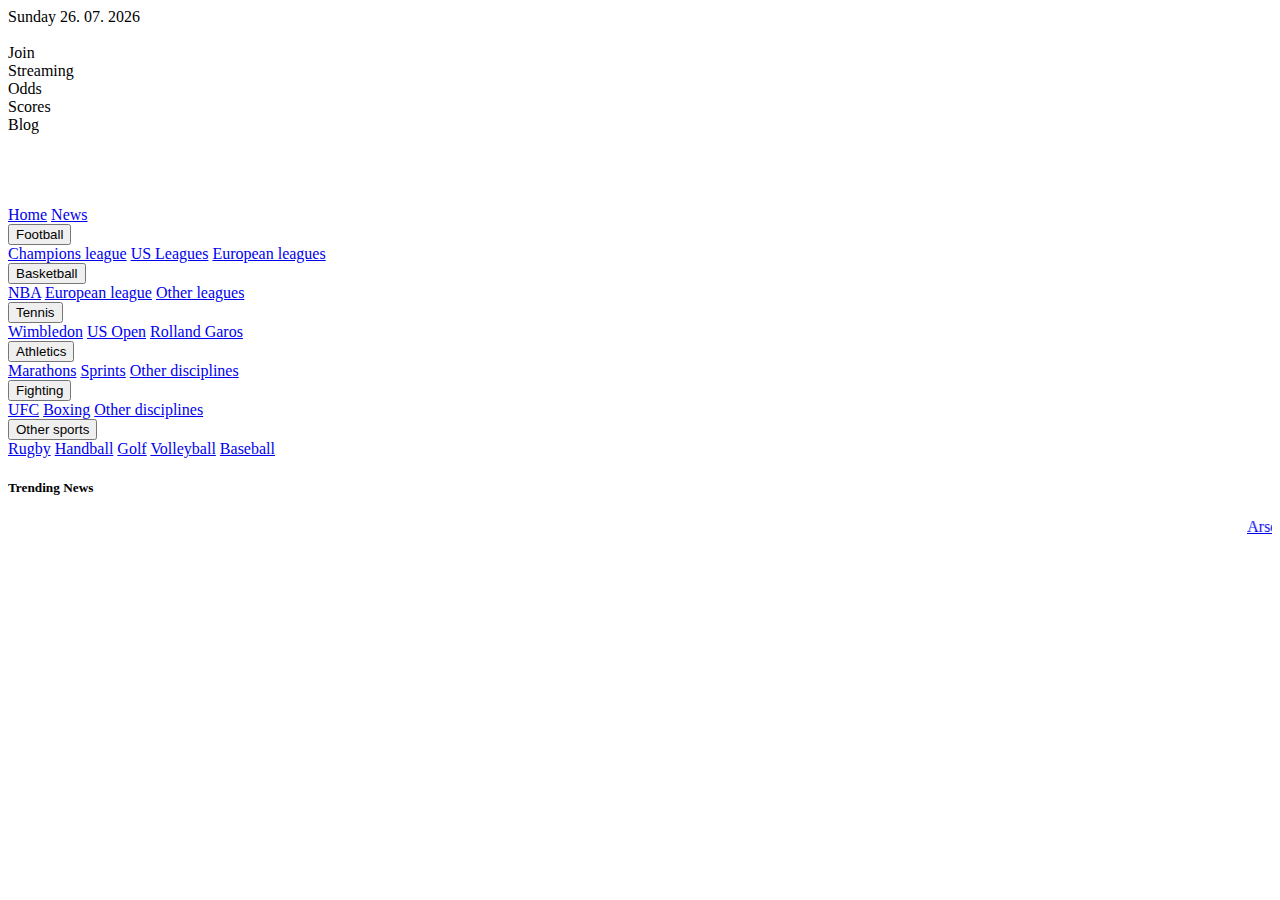
==== index.html @ 79344e3f "Create index.html" ====
<!DOCTYPE html>
<html lang="en">
<head>
    <meta charset="UTF-8">
    <meta name="viewport" content="width=device-width, initial-scale=1.0">
    <title>Sports magazine</title>
    <link rel="stylesheet" href="style.css">
    <link href="https://fonts.googleapis.com/css?family=Montserrat&display=swap" rel="stylesheet"> 
    
    <script src="https://kit.fontawesome.com/dffb331276.js" crossorigin="anonymous"></script>
</head>

<body>

    <!-----------------------HERO SECTION------------------------>
    <div class="today">
        <script>
            var today = new Date();
            var days = ['Sunday', 'Monday', 'Tuesday', 'Wednesday', 'Thursday', 'Friday', 'Saturday'];
            var dayName = days[today.getDay()];
            var dd = String(today.getDate()).padStart(2, '0');
            var mm = String(today.getMonth() + 1).padStart(2, '0');
            var yyyy = today.getFullYear();
            
            today = dayName + ' '+  dd + '.'+' ' + mm + '.'+ ' ' + yyyy;
            document.write(today);</script>
    </div>
    <div class="hero-wrapper">
        <div class="navigation">
            <div class="first-nav">
                <div class="left-nav">

                    <div class="logo">
                        <div class="logo-img">
                            <img src="img/logo.png" alt="">
                        </div>
                    </div>
                     
                    <li>Join</li>
                    <li>Streaming</li>
                    <li>Odds</li>
                    <li>Scores</li>
                    <li>Blog</li>
                

                    <div class="social-links">
                        <li><ion-icon name="logo-facebook"></ion-icon></li>
                        <li><ion-icon name="logo-instagram"></ion-icon></li>
                        <li><ion-icon name="logo-twitter"></ion-icon></li>
                        <li><ion-icon name="logo-youtube"></ion-icon></li>
                    </div>
                </div>

                
            </div>

        </div>

        <div class="secound-nav">
            <div class="navbar">
                <span><a href="#">Home</a></span>
                <span><a href="#">News</a></span>
                <div class="dropdown">
                  <button class="dropbtn">Football
                    <i class="fa fa-caret-down"></i>
                  </button>
                  <div class="dropdown-content">
                    <a href="#">Champions league</a>
                    <a href="#">US Leagues</a>
                    <a href="#">European leagues</a>
                  </div>
                </div>

                <div class="dropdown">
                    <button class="dropbtn">Basketball
                      <i class="fa fa-caret-down"></i>
                    </button>
                    <div class="dropdown-content">
                      <a href="#">NBA</a>
                      <a href="#">European league</a>
                      <a href="#">Other leagues</a>
                    </div>
                </div>

                <div class="dropdown">
                    <button class="dropbtn">Tennis
                      <i class="fa fa-caret-down"></i>
                    </button>
                    <div class="dropdown-content">
                      <a href="#">Wimbledon</a>
                      <a href="#">US Open</a>
                      <a href="#">Rolland Garos</a>
                    </div>
                </div>

                <div class="dropdown">
                    <button class="dropbtn">Athletics
                      <i class="fa fa-caret-down"></i>
                    </button>
                    <div class="dropdown-content">
                      <a href="#">Marathons</a>
                      <a href="#">Sprints</a>
                      <a href="#">Other disciplines</a>
                    </div>
                </div>

                <div class="dropdown">
                    <button class="dropbtn">Fighting
                      <i class="fa fa-caret-down"></i>
                    </button>
                    <div class="dropdown-content">
                      <a href="#">UFC</a>
                      <a href="#">Boxing</a>
                      <a href="#">Other disciplines</a>
                    </div>
                </div>

                <div class="dropdown">
                    <button class="dropbtn">Other sports
                      <i class="fa fa-caret-down"></i>
                    </button>
                    <div class="dropdown-content">
                      <a href="#">Rugby</a>
                      <a href="#">Handball</a>
                      <a href="#">Golf</a>
                      <a href="#">Volleyball</a>
                      <a href="#">Baseball</a>
                    </div>
                </div>

            </div>     
             
        </div>

        <div class="trending-news">
            <div class="ticker">
                <div class="title"><h5>Trending News</h5></div>
                <div class="news">
                <marquee scrollamount = "3" behavior="slide" direction="left" onmouseover="this.stop()";>
                    <a href="#"> Arsenal beat PSG last night in the Champions League Final</a>
                    <a href="#"> Khabib Nurmagamedov wins by kockout in the first round vs. Conor Mc Gregor</a>
                    <a href="#"> Golden State Warriors win 20 games in a row, and beat 20 year old record</a>
                    <a href="#"> Lewis Hamilton is leaving Ferrari and will retire aged 35</a>
                </marquee>
                </div>
            </div>    
        </div>
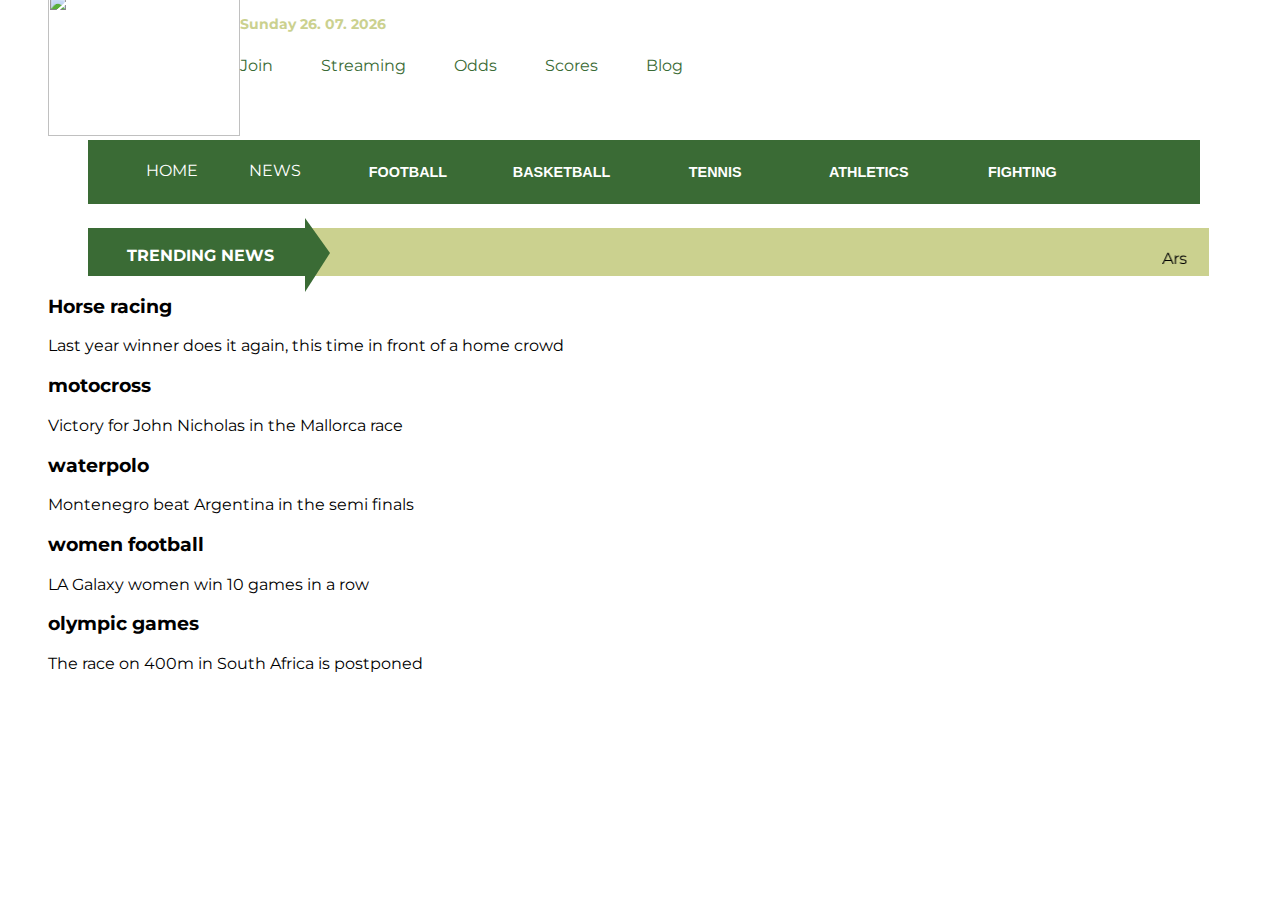
==== commit 62c6c718: "Update index.html" ====
--- a/index.html
+++ b/index.html
@@ -145,3 +145,47 @@
                 </div>
             </div>    
         </div>
+        
+        <div class="hero-images">
+
+            <div class="big-img">
+                <div class="blog-info1">
+                    <h3>Horse racing</h3>
+                    <p>Last year winner does it again, this time in front of a home crowd</p>
+                    
+                </div>
+            </div>
+
+            <div class="secound-img">
+                <div class="hero-first">
+                    <div class="hero-2">
+                        <div class="blog-info">
+                            <h3>motocross</h3>
+                            <p>Victory for John Nicholas in the Mallorca race</p>
+                            
+                        </div>
+                    </div>
+                    <div class="hero-3"><div class="blog-info">
+                        <h3> waterpolo</h3>
+                        <p>Montenegro beat Argentina in the semi finals</p>
+                        
+                    </div></div>
+                </div>
+
+                <div class="hero-secound">
+                    <div class="hero-4"><div class="blog-info">
+                        <h3>women football</h3>
+                        <p>LA Galaxy women win 10 games in a row</p>
+                        
+                    </div></div>
+                    <div class="hero-5">
+                        <div class="blog-info">
+                            <h3>olympic games</h3>
+                            <p>The race on 400m in South Africa is postponed</p>
+                            
+                        </div>
+                    </div>
+                </div>
+            </div>
+        </div>
+    </div>
--- a/style.css
+++ b/style.css
@@ -0,0 +1,221 @@
+/*-----------general style-----------*/
+.html {
+    font-size: 62.5%;
+    
+    
+}
+
+body {
+    margin: 0;
+    box-sizing: border-box;
+    font-family: 'Montserrat', sans-serif;
+    overflow-x: hidden;
+    
+    
+}
+
+/*-----------------------HERO SECTION------------------------*/
+.today {
+    color:#cbd18f;
+    margin-left: 15rem;
+    margin-bottom: -2.5rem;
+    margin-top: 1rem;
+    font-weight: bold;
+    font-size: 0.85rem;
+}
+.hero-wrapper {
+    margin-left: 3rem;
+}
+.navigation {
+    display: flex;
+    margin-right: 5rem;
+}
+
+.logo-img img {
+    width: 12rem;
+    height: 9rem;
+    margin-top: -2rem;
+}
+
+.first-nav {
+    margin-top: 2rem;
+    
+}
+
+
+.left-nav {
+    display: flex;
+}
+
+.left-nav li {
+    list-style-type: none;
+    padding-right: 3rem;
+    margin-top: 2rem;
+    cursor: pointer;
+    color:#3a6b35;
+    
+}
+
+.left-nav li:hover {
+    color: #cbd18f;
+}
+
+
+.social-links {
+    display: flex;
+    margin-left: 20rem;
+}
+
+.social-links li {
+    padding-right: 3rem;
+    color:#e3b448;
+}
+
+
+
+ .navbar {
+    overflow: hidden;
+    background-color: #3a6b35;
+    margin-left: 2.5rem;
+    margin-right: 5rem;
+    height: 4rem;
+    padding-left: 2rem;
+    
+  }
+  
+ 
+  .navbar a {
+    float: left;
+    font-size: 1.4rem;
+    color: white;
+    text-align: center;
+    padding: 1.4rem 1.6rem;
+    text-decoration: none; 
+    text-transform: uppercase;
+    
+
+  }
+  
+.navbar span a {
+    height: 4rem;
+    padding-top: 1.3rem;
+    font-size: 1rem;
+}
+
+  .dropdown {
+    float: left;
+    overflow: hidden;
+    height: 4rem;
+  }
+  
+
+  .dropdown .dropbtn {
+    font-size: 0.9rem;
+    border: none;
+    outline: none;
+    color: white;
+    padding: 14px 16px;
+    background-color: inherit;
+    margin: 0;
+    height: 4rem;
+    width: 9.6rem;
+    padding-right: 0.4rem;
+    text-transform: uppercase;
+    font-weight: bold;
+    cursor: pointer;
+
+  }
+  
+  
+  .navbar a:hover, .dropdown:hover .dropbtn {
+    background-color: 	#cbd18f;
+  }
+  
+  
+  .dropdown-content {
+    display: none;
+    position: absolute;
+    background-color: #f9f9f9;
+    width: 182px;
+    box-shadow: 0px 8px 16px 0px rgba(0,0,0,0.2);
+    z-index: 1;
+    
+  }
+  
+ 
+  .dropdown-content a {
+    float: none;
+    color: black;
+    padding: 12px 16px;
+    text-decoration: none;
+    display: block;
+    text-align: left;
+    text-transform: unset;
+    font-size: 0.9rem;
+  }
+  
+  
+  .dropdown-content a:hover {
+    background-color: #ddd;
+  }
+  
+  
+  .dropdown:hover .dropdown-content {
+    display: block;
+  } 
+
+.trending-news {
+    margin-top: 1.5rem;
+    
+  
+}
+
+.ticker {
+    display: flex;
+    flex-wrap: wrap;
+    width: 91%;
+    margin-left:2.5rem;
+    
+    
+}
+.news {
+    width: 76%;
+    background: #cbd18f;
+    padding: 0 2%;
+}
+.title {
+    width: 20%;
+    text-align: center;
+    background:#3a6b35;
+    height: 3rem;
+    position: relative;
+}
+.title:after {
+    position: absolute;
+    content: "";
+    right: -19%;
+    border-left: 25px solid #3a6b35;
+    border-top: 35px solid transparent;
+    border-right: 25px solid transparent;
+    border-bottom: 39px solid transparent;
+    top: -20%;
+}
+.title h5 {
+    font-size: 1rem;
+    text-transform: uppercase;
+    margin: 8% 0;
+    color:#fff;
+   
+}
+.news marquee {
+    font-size: 1rem;
+    
+    padding-top: 1.3rem;
+}
+
+.news marquee a {
+    padding-right: 20rem;
+    text-decoration: none;
+    color:black;
+    
+}
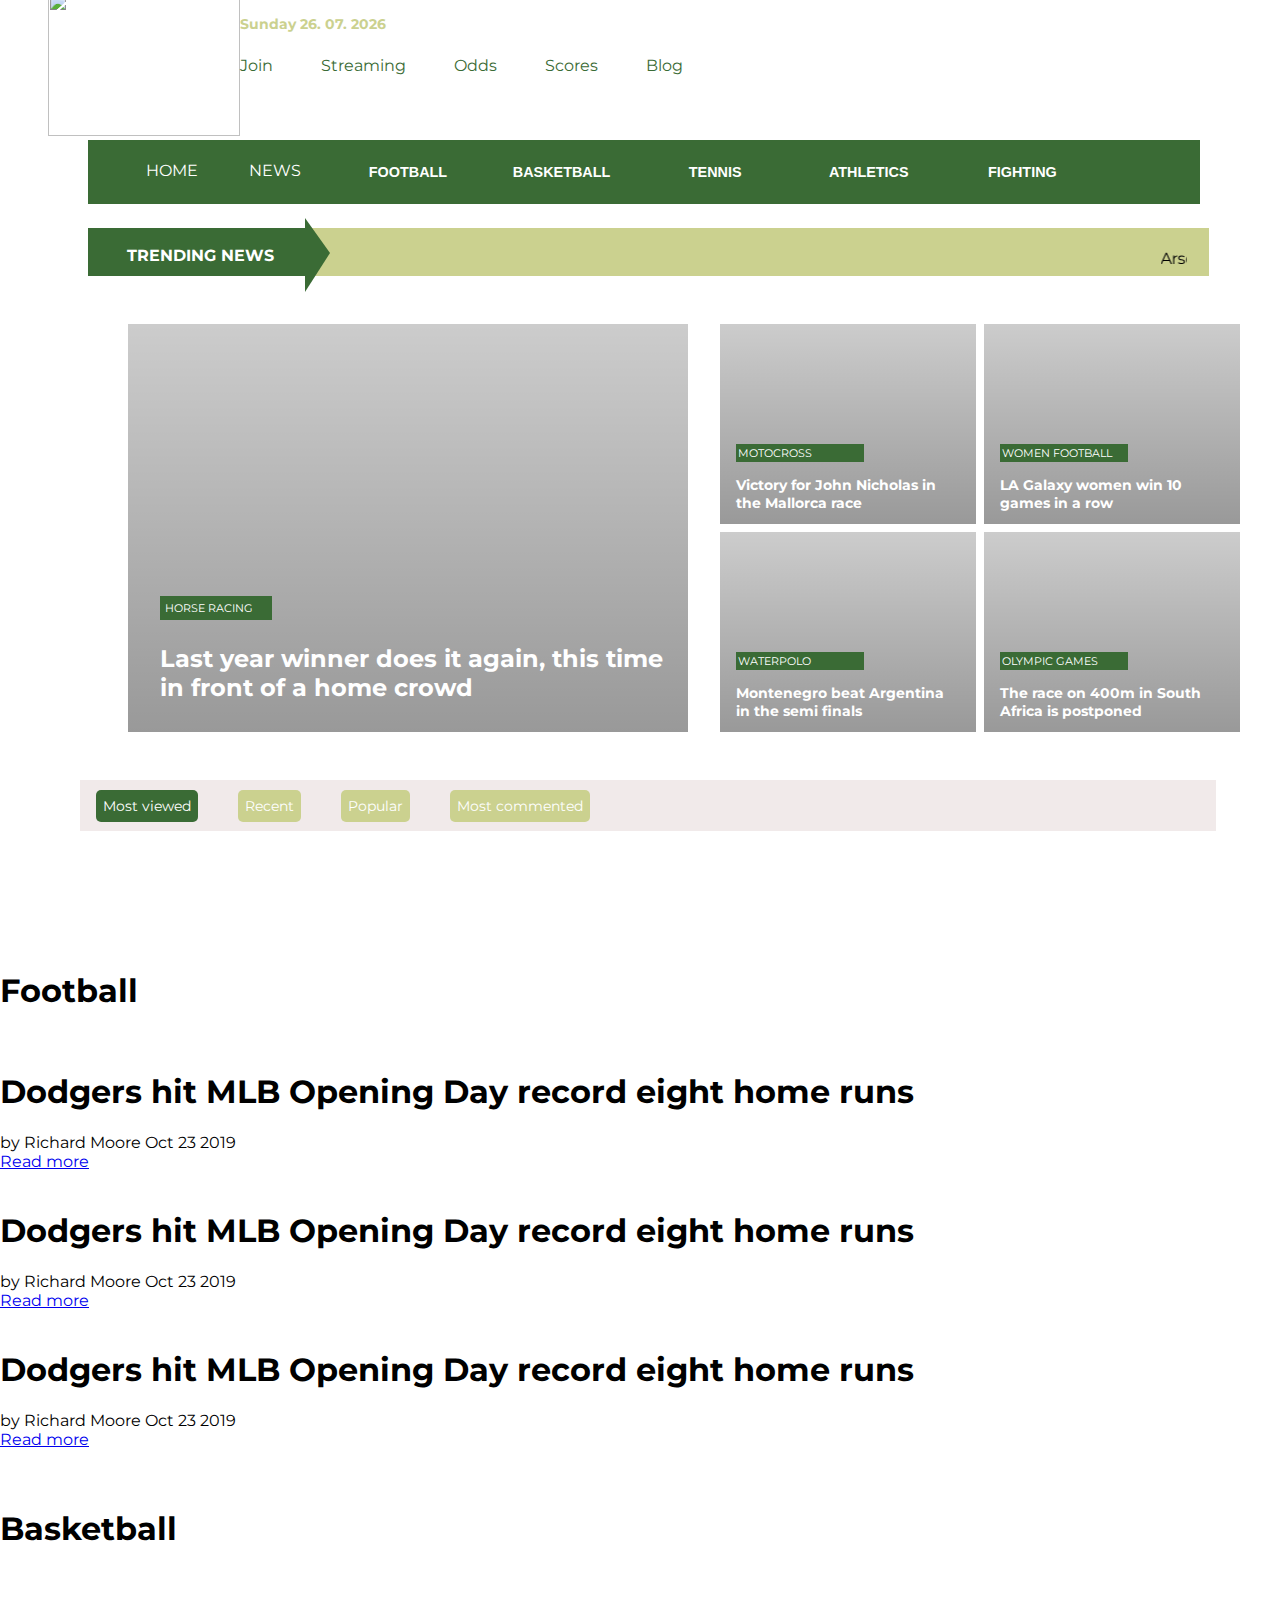
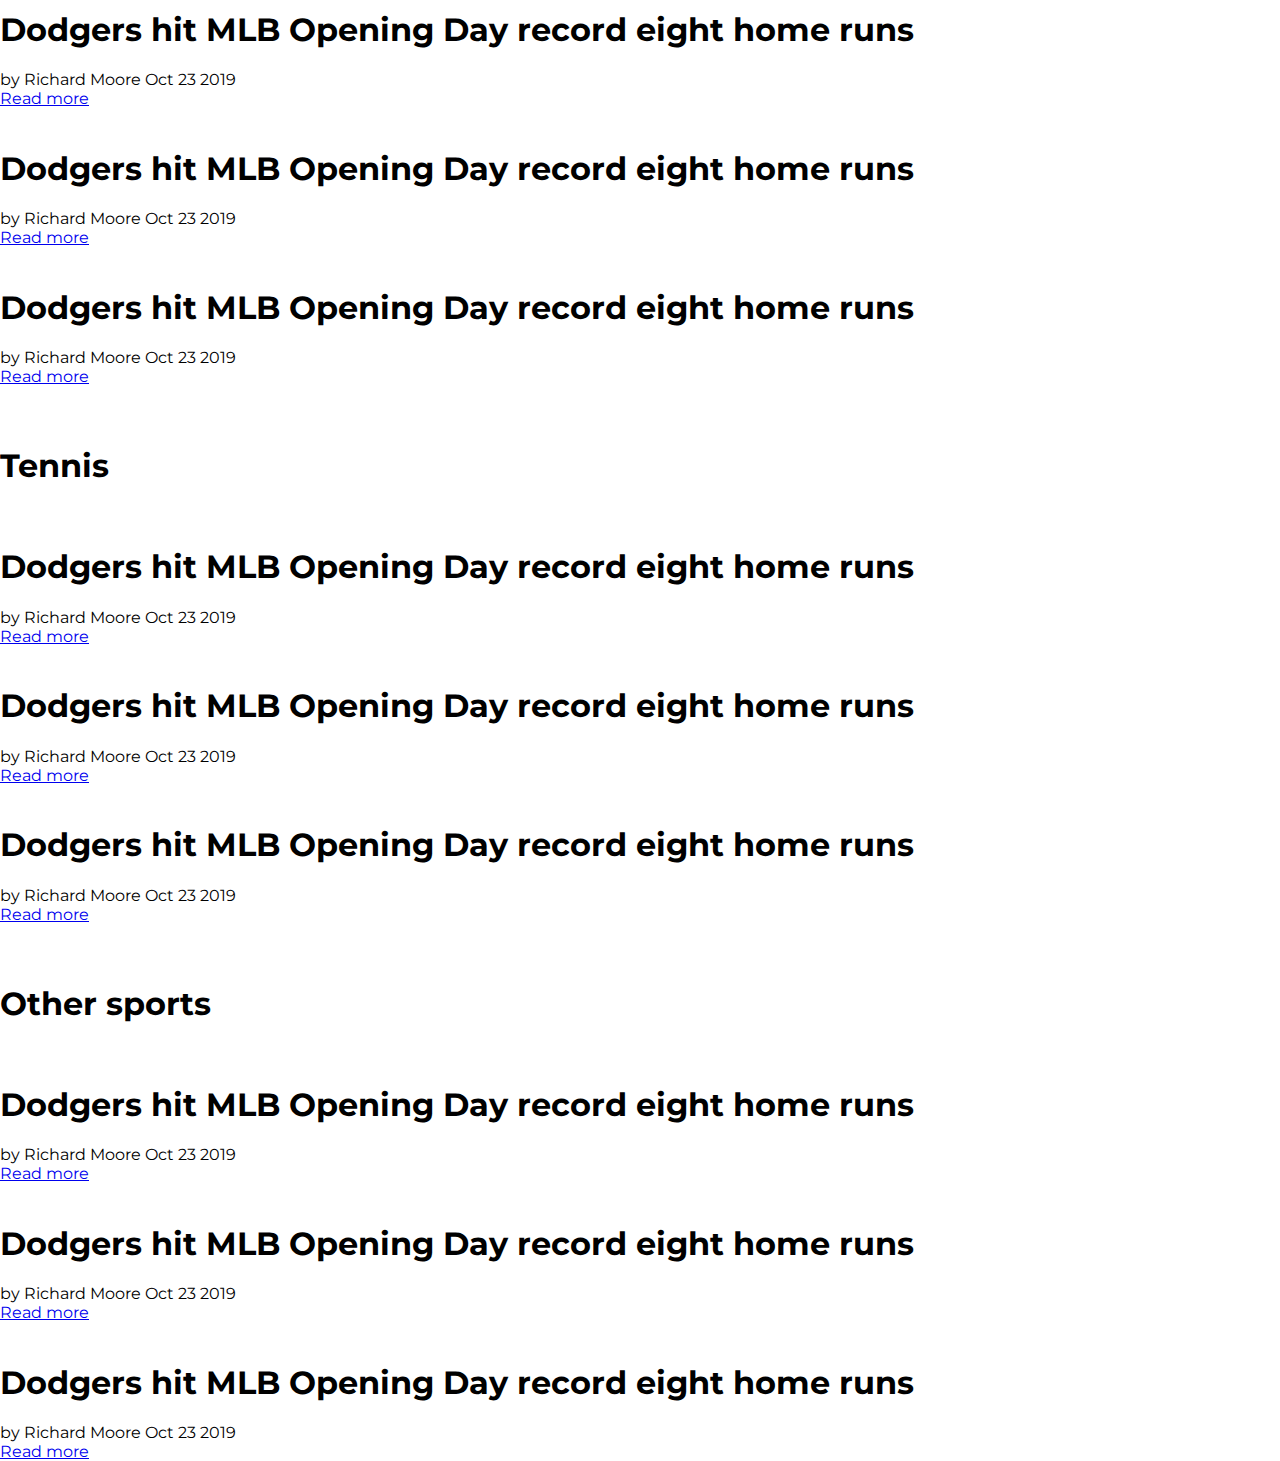
==== commit 9fb1637e: "Update index.html" ====
--- a/index.html
+++ b/index.html
@@ -189,3 +189,426 @@
             </div>
         </div>
     </div>
+    
+     <!-----------------------NEWS----------------------->
+  
+        <div class="flr-wrap">
+            <ul class="buttons">
+                <li><a class="button active" data-rel="#content-a" href="#">Most viewed</a></li>
+                <li><a class="button" data-rel="#content-b" href="#">Recent</a></li>
+                <li><a class="button" data-rel="#content-c" href="#">Popular</a></li>
+                <li><a class="button" data-rel="#content-d" href="#">Most commented</a></li>
+            </ul>
+            
+            <div class="flr-inner">
+                <div class="container" id="content-a">
+                    <div class="most-viewed">
+                        <div class="main-article">
+                            <img src="img/news-1.jpg" alt="">
+                            <h1>Tiger Woods makes his first billion this year</h1>
+                            <span>by Richard Moore</span>
+                            <span>Oct 23 2019</span>
+                            <p>Lorem ipsum dolor sit amet, consectetur adipiscing elit. Praesent ultricies justo id nulla semper facilisis in id nisi. </p>
+                            <a href="#">Read more</a>
+                        </div>
+
+                        <div class="other-articles">
+                            <div class="article">
+                                <h2>CSKA Moskva will build a new stadium</h2>
+                                <span>May 10 2019</span>
+                                <a class="cathegory">Football</a>
+                            </div>
+
+                            <div class="article">
+                                <h2>From pain to pleasure: Novak Djokovic's rocky road to magnificent seven</h2>
+                                <span>May 10 2019</span>
+                                <a  class="cathegory">Tennis</a>
+                            </div>
+
+                            <div class="article">
+                                <h2>Bryce Harper signs with Phillies </h2>
+                                <span>May 10 2019</span>
+                                <a class="cathegory">Baseball</a>
+                            </div>
+
+                            <div class="article">
+                                <h2>U.S. women’s soccer team wins third World Cup </h2>
+                                <span>May 10 2019</span>
+                                <a  class="cathegory">Football</a>
+                            </div>
+
+                            <div class="article">
+                                <h2> Washington Nationals win World Series </h2>
+                                <span>May 10 2019</span>
+                                <a  class="cathegory">Rugby</a>
+                            </div>
+                        </div>
+
+                        <div class="advert">
+                            <div class="advert-cta">
+                                <h1>Following matches?</h1>
+                                <p>Join our streaming service</p>
+                                <a href="#">Join now</a>
+                            </div>
+                        </div>
+                    </div>
+                </div>
+
+                <div class="container" id="content-b">
+                    <div class="most-viewed">
+                        <div class="main-article">
+                            <img src="img/news-2.jpg" alt="">
+                            <h1>Wimbledon 2019 is ready to host 100.000 guests</h1>
+                            <span>by Richard Moore</span>
+                            <span>Oct 23 2019</span>
+                            <p>Lorem ipsum dolor sit amet, consectetur adipiscing elit. Praesent ultricies justo id nulla semper facilisis in id nisi. </p>
+                            <a href="#">Read more</a>
+                        </div>
+
+                        <div class="other-articles">
+                            <div class="article">
+                                <h2>Patriots win Super Bowl in Atlanta </h2>
+                                <span>May 10 2019</span>
+                                <a  class="cathegory">Football</a>
+                            </div>
+
+                            <div class="article">
+                                <h2>Warriors and Kings set NBA all-time record for combined threes</h2>
+                                <span>May 10 2019</span>
+                                <a class="cathegory">Basketball</a>
+                            </div>
+
+                            <div class="article">
+                                <h2>Cody Parkey’s ‘double doink’ ends Bears’ playoff hopes</h2>
+                                <span>May 10 2019</span>
+                                <a class="cathegory">Football</a>
+                            </div>
+
+                            <div class="article">
+                                <h2>Sarah Thomas becomes first female NFL ref to officiate a playoff game</h2>
+                                <span>May 10 2019</span>
+                                <a  class="cathegory">Hockey</a>
+                            </div>
+
+                            <div class="article">
+                                <h2>Search ends for missing Cardiff City player Emiliano Sala’s plane</h2>
+                                <span>May 10 2019</span>
+                                <a  class="cathegory">Football</a>
+                            </div>
+                        </div>
+
+                        <div class="advert">
+                            <div class="advert-cta">
+                                <h1>Following matches?</h1>
+                                <p>Join our streaming service</p>
+                                <a href="#">Join now</a>
+                            </div>
+                        </div>
+                    </div>
+                </div>
+                </div>
+                <div class="container" id="content-c">
+                    <div class="most-viewed">
+                        <div class="main-article">
+                            <img src="img/news-3.jpg" alt="">
+                            <h1>Lewis Hamilton finishes secound as Kimi Raiconen takes over the lead</h1>
+                            <span>by Richard Moore</span>
+                            <span>Oct 23 2019</span>
+                            <p>Lorem ipsum dolor sit amet, consectetur adipiscing elit. Praesent ultricies justo id nulla semper facilisis in id nisi. </p>
+                            <a href="#">Read more</a>
+                        </div>
+
+                        <div class="other-articles">
+                            <div class="article">
+                                <h2>Sergio Garcia disqualified midway through Saudi International</h2>
+                                <span>May 10 2019</span>
+                                <a  class="cathegory">Tennis</a>
+                            </div>
+
+                            <div class="article">
+                                <h2>Patriots win sixth Super Bowl in lowest-scoring game in history</h2>
+                                <span>May 10 2019</span>
+                                <a class="cathegory">Football</a>
+                            </div>
+
+                            <div class="article">
+                                <h2>Russell Westbrook breaks NBA record with 10th consecutive triple-double</h2>
+                                <span>May 10 2019</span>
+                                <a class="cathegory">Basketball</a>
+                            </div>
+
+                            <div class="article">
+                                <h2>Manny Machado agrees to largest free-agent deal in American sports history</h2>
+                                <span>May 10 2019</span>
+                                <a class="cathegory">Boxing</a>
+                            </div>
+
+                            <div class="article">
+                                <h2>LeBron James passes Michael Jordan for fourth in all-time scoring</h2>
+                                <span>May 10 2019</span>
+                                <a class="cathegory">Basketball</a>
+                            </div>
+                        </div>
+
+                        <div class="advert">
+                            <div class="advert-cta">
+                                <h1>Following matches?</h1>
+                                <p>Join our streaming service</p>
+                                <a href="#">Join now</a>
+                            </div>
+                        </div>
+                    </div>
+                </div>
+                <div class="container" id="content-d">
+                    <div class="most-viewed">
+                        <div class="main-article">
+                            <img src="img/news-4.jpg" alt="">
+                            <h1>Dodgers hit MLB Opening Day record eight home runs</h1>
+                            <span>by Richard Moore</span>
+                            <span>Oct 23 2019</span>
+                            <p>Lorem ipsum dolor sit amet, consectetur adipiscing elit. Praesent ultricies justo id nulla semper facilisis in id nisi. </p>
+                            <a href="#">Read more</a>
+                        </div>
+
+                        <div class="other-articles">
+                            <div class="article">
+                                <h2>Giants trade Odell Beckham Jr. to Browns in blockbuster deal</h2>
+                                <span>May 10 2019</span>
+                                <a  class="cathegory">Baseball</a>
+                            </div>
+
+                            <div class="article">
+                                <h2>Dirk Nowitzki passes Wilt Chamberlain for sixth in all-time scoring</h2>
+                                <span>May 10 2019</span>
+                                <a  class="cathegory">Basketball</a>
+                            </div>
+
+                            <div class="article">
+                                <h2>Dodgers hit MLB Opening Day record eight home runs</h2>
+                                <span>May 10 2019</span>
+                                <a class="cathegory">Baseball</a>
+                            </div>
+
+                            <div class="article">
+                                <h2>Tampa Bay Lightning win 62nd game, tying NHL record</h2>
+                                <span>May 10 2019</span>
+                                <a class="cathegory">Hockey</a>
+                            </div>
+
+                            <div class="article">
+                                <h2>Virginia wins NCAA basketball national championship, avenges 2018 upset</h2>
+                                <span>May 10 2019</span>
+                                <a  class="cathegory">Basketball</a>
+                            </div>
+                        </div>
+
+                        <div class="advert">
+                            <div class="advert-cta">
+                                <h1>Following matches?</h1>
+                                <p>Join our streaming service</p>
+                                <a href="#">Join now</a>
+                            </div>
+                        </div>
+                    </div>
+                </div>
+            </div>
+
+        </div>
+    
+     <!--------------------Section-news FOOTBALL----------------------->
+    <div class="section-news">
+        <div class="title1">
+            <ion-icon name="football-outline" style="color:#fff; font-size: 2rem;padding-left:1rem;padding-top:0.5rem; padding-right:1rem"></ion-icon>
+            <h1>Football</h1>
+        </div>
+
+        <div class="section-articles">
+            
+            <div class="f-article">
+                <img src="img/football-1.jpg" alt="">
+                <div class="f-info">
+                    <h1>Dodgers hit MLB Opening Day record eight home runs</h1>
+                    <span>by Richard Moore</span>
+                    <span>Oct 23 2019</span>
+                    
+                    <div class="f-button"><a href="#">Read more</a></div>
+                </div>
+            </div>
+
+            <div class="f-article">
+                <img src="img/football-2.jpg" alt="">
+                <div class="f-info">
+                    <h1>Dodgers hit MLB Opening Day record eight home runs</h1>
+                    <span>by Richard Moore</span>
+                    <span>Oct 23 2019</span>
+                  
+                    <div class="f-button"><a href="#">Read more</a></div>
+                </div>
+            </div>
+
+            <div class="f-article">
+                <img src="img/football-3.jpg" alt="">
+                <div class="f-info">
+                    <h1>Dodgers hit MLB Opening Day record eight home runs</h1>
+                    <span>by Richard Moore</span>
+                    <span>Oct 23 2019</span>
+                   
+                    <div class="f-button"><a href="#">Read more</a></div>
+                </div>
+            </div>
+        </div>
+    </div>
+    
+
+
+
+    <!----------------------- Section-news BASKETBALL----------------------->
+
+    <div class="section-news">
+        <div class="title1">
+            <ion-icon name="basketball-outline" style="color:#fff; font-size: 2rem;padding-left:1rem;padding-top:0.5rem; padding-right:1rem"></ion-icon>
+            <h1>Basketball</h1>
+        </div>
+
+        <div class="section-articles">
+            
+            <div class="f-article">
+                <img src="img/basketball-1.jpg" alt="">
+                <div class="f-info">
+                    <h1>Dodgers hit MLB Opening Day record eight home runs</h1>
+                    <span>by Richard Moore</span>
+                    <span>Oct 23 2019</span>
+                    
+                    <div class="f-button"><a href="#">Read more</a></div>
+                </div>
+            </div>
+
+            <div class="f-article">
+                <img src="img/basketball-2.jpg" alt="">
+                <div class="f-info">
+                    <h1>Dodgers hit MLB Opening Day record eight home runs</h1>
+                    <span>by Richard Moore</span>
+                    <span>Oct 23 2019</span>
+                  
+                    <div class="f-button"><a href="#">Read more</a></div>
+                </div>
+            </div>
+
+            <div class="f-article">
+                <img src="img/basketball-3.jpg" alt="">
+                <div class="f-info">
+                    <h1>Dodgers hit MLB Opening Day record eight home runs</h1>
+                    <span>by Richard Moore</span>
+                    <span>Oct 23 2019</span>
+                   
+                    <div class="f-button"><a href="#">Read more</a></div>
+                </div>
+            </div>
+        </div>
+    </div>
+
+
+
+
+
+
+
+    
+
+
+
+    <!----------------------- Section-news TENNIS----------------------->
+
+    <div class="section-news">
+        <div class="title1">
+            <ion-icon name="tennisball-outline" style="color:#fff; font-size: 2rem;padding-left:1rem;padding-top:0.5rem; padding-right:1rem"></ion-icon>
+            <h1>Tennis</h1>
+        </div>
+
+        <div class="section-articles">
+            
+            <div class="f-article">
+                <img src="img/tennis-1.jpg" alt="">
+                <div class="f-info">
+                    <h1>Dodgers hit MLB Opening Day record eight home runs</h1>
+                    <span>by Richard Moore</span>
+                    <span>Oct 23 2019</span>
+                    
+                    <div class="f-button"><a href="#">Read more</a></div>
+                </div>
+            </div>
+
+            <div class="f-article">
+                <img src="img/tennis-2.jpg" alt="">
+                <div class="f-info">
+                    <h1>Dodgers hit MLB Opening Day record eight home runs</h1>
+                    <span>by Richard Moore</span>
+                    <span>Oct 23 2019</span>
+                  
+                    <div class="f-button"><a href="#">Read more</a></div>
+                </div>
+            </div>
+
+            <div class="f-article">
+                <img src="img/tennis-3.jpg" alt="">
+                <div class="f-info">
+                    <h1>Dodgers hit MLB Opening Day record eight home runs</h1>
+                    <span>by Richard Moore</span>
+                    <span>Oct 23 2019</span>
+                   
+                    <div class="f-button"><a href="#">Read more</a></div>
+                </div>
+            </div>
+        </div>
+    </div>
+
+
+
+
+    <!----------------------- Section-news OTHER SPORTS----------------------->
+
+    <div class="section-news">
+        <div class="title1">
+            <ion-icon name="ellipsis-vertical-outline" style="color:#fff; font-size: 2rem;padding-left:1rem;padding-top:0.5rem; padding-right:0.2rem"></ion-icon>
+            <h1>Other sports</h1>
+        </div>
+
+        <div class="section-articles">
+            
+            <div class="f-article">
+                <img src="img/other-1.jpg" alt="">
+                <div class="f-info">
+                    <h1>Dodgers hit MLB Opening Day record eight home runs</h1>
+                    <span>by Richard Moore</span>
+                    <span>Oct 23 2019</span>
+                    
+                    <div class="f-button"><a href="#">Read more</a></div>
+                </div>
+            </div>
+
+            <div class="f-article">
+                <img src="img/other-2.jpg" alt="">
+                <div class="f-info">
+                    <h1>Dodgers hit MLB Opening Day record eight home runs</h1>
+                    <span>by Richard Moore</span>
+                    <span>Oct 23 2019</span>
+                  
+                    <div class="f-button"><a href="#">Read more</a></div>
+                </div>
+            </div>
+
+            <div class="f-article">
+                <img src="img/other-3.jpg" alt="">
+                <div class="f-info">
+                    <h1>Dodgers hit MLB Opening Day record eight home runs</h1>
+                    <span>by Richard Moore</span>
+                    <span>Oct 23 2019</span>
+                   
+                    <div class="f-button"><a href="#">Read more</a></div>
+                </div>
+            </div>
+        </div>
+    </div>
+
+
+
--- a/style.css
+++ b/style.css
@@ -219,3 +219,293 @@
     color:black;
     
 }
+
+
+
+  
+.hero-images {
+    margin-top: 3rem;
+    margin-bottom: 3rem;
+    display: flex;
+}
+
+  
+  
+.big-img {
+    background-image:  linear-gradient(rgba(0, 0, 0, 0.2), rgba(0,0,0,0.4)),url(img/hero-1.jpg);
+    width: 35rem;
+    height: 25.5rem;
+    background-size: cover;
+    margin-left: 5rem;
+     
+}
+
+.big-img:hover{
+    transition: all 4s;
+    background-size: 110%;
+}
+
+.secound-img {
+    display: flex;
+    width: 40%;
+    margin-left: 2rem;
+}
+
+.hero-first{
+    margin-right: 0.5rem;
+    
+}
+
+
+.hero-2 {
+    background-image:  linear-gradient(rgba(0, 0, 0, 0.2), rgba(0,0,0,0.4)),url(img/hero-2.jpg);
+    margin-bottom:0.5rem;
+      
+}
+
+
+.hero-3 {
+    background-image:  linear-gradient(rgba(0, 0, 0, 0.2), rgba(0,0,0,0.4)),url(img/hero-3.jpg);
+    
+    
+}
+
+.hero-4 {
+    background-image: linear-gradient(rgba(0, 0, 0, 0.2), rgba(0,0,0,0.4)), url(img/hero-4.jpg);
+    margin-bottom:0.5rem;
+    
+}
+
+.hero-5 {
+    background-image:  linear-gradient(rgba(0, 0, 0, 0.2), rgba(0,0,0,0.4)),url(img/hero-5.jpg);
+    
+    
+}
+
+.hero-2, .hero-3, .hero-4, .hero-5 {
+    height: 12.5rem;
+    width: 16rem;
+    background-size: cover;
+    background-position: right bottom;
+    background-repeat: no-repeat;
+}
+ 
+.big-img:hover {
+    cursor: pointer;
+}
+.hero-2:hover, .hero-3:hover, .hero-4:hover, .hero-5:hover {
+    transition: all ;
+    
+    background-size: 120%;
+    cursor: pointer;
+}
+.blog-info {
+    position: absolute;
+    width: inherit;
+    height: inherit;
+    
+}
+
+.blog-info h3 {
+    font-weight: 400;
+    color: white;
+    font-size: 0.7rem;
+    margin-right: 7rem;
+    padding: 2px;
+    margin-left: 1rem;
+    margin-top: 7.5rem;
+    text-transform: uppercase;
+    background-color: #3a6b35;
+} 
+
+.blog-info1 h3 {
+    
+    
+    font-weight: 400;
+    color: white;
+    font-size: 0.7rem;
+    margin-left: 2rem;
+    margin-right: 26rem;
+    margin-top: 17rem;
+    text-transform: uppercase;
+    background-color: #3a6b35;
+    padding: 5px;
+    
+}
+
+.blog-info p {
+    
+    color:#fff;
+    margin-left: 1rem;
+    margin-right: 1rem;
+    font-size: 0.9rem;
+    font-weight: bold;
+}
+
+.blog-info1 p {
+    
+    color:white;
+    padding-left: 2rem;
+    font-size: 1.5rem;
+    font-weight: bold;
+    margin-right: 1rem;
+    
+    
+    
+}
+
+/*---------------------NEWS-------------------*/
+.news-wrapper {
+    display: flex;
+}
+.flr-wrap {
+    margin-bottom: 5rem;
+    
+}
+.container {
+    display: none;
+}
+.button.active {
+    background-color: #3a6b35;
+}
+
+.buttons {
+    display: flex;
+    background-color: #f1eaea;
+    margin-right: 4rem;
+    margin-left: 5rem;
+    padding: 1rem;
+    
+}
+  
+.button {
+    margin-right: 2.5rem;
+}
+.buttons li a {
+    text-decoration: none;
+    color: #fff;
+    background-color: #cbd18f;
+    padding: 7px 7px;
+    border-radius: 5px;
+    font-size: 0.9rem;
+}
+.buttons li {
+    list-style-type: none;
+}
+
+.most-viewed {
+    display: flex;
+}
+
+
+.main-article {
+    margin-left: 5rem;
+    width: 22rem;
+    margin-right: 7rem;
+}
+
+.main-article h1 {
+    color:#3a6b35;
+}
+
+.main-article span  {
+    color:#787e2a;
+}
+
+
+.main-article img {
+    height: 16rem;
+    width: 24rem;
+   
+}
+
+.main-article a {
+    text-decoration: none;
+    color:#3a6b35;
+    border: 1px solid #3a6b35;
+    padding: 5px;
+    font-size: 0.7rem;
+}
+
+.article {
+    margin-bottom: 2rem;
+    
+}
+
+.article a {
+    font-weight: 400;
+    color: white;
+    font-size: 0.5rem;
+    text-transform: uppercase;
+    background-color: #3a6b35;
+    padding: 3px 10px;
+    cursor: pointer;
+    margin-left: 0.5rem;
+    
+    
+}
+.other-articles {
+    position: relative;
+    width: 24rem;
+    
+}
+
+.other-articles h2 {
+    color:#3a6b35;
+    cursor: pointer;
+    
+}
+
+.other-articles span {
+    color:#787e2a;
+    
+}
+.article:after {
+    content: "";
+    border: 0.5px solid #f1eaea;
+    position: absolute;
+    width: 20rem;
+    height: 0.2px;
+    margin-top: 2rem;
+    margin-left: -8rem;
+   
+}
+
+.advert {
+    background-image:  linear-gradient(rgba(0, 0, 0, 0.7), rgba(0,0,0,0.4)),url(img/stadium.jpg);
+    width: 15rem;
+    height: 26rem;
+    background-size: cover;
+    margin-left: 7rem;
+    color:#fff;
+   
+}
+
+.advert-cta {
+    
+    text-align: center;
+}
+.advert h1 {
+    text-transform: uppercase;
+    margin-top: 3rem;
+}
+
+.advert p {
+    margin-top: 3rem;
+    margin-bottom: 4rem;
+    font-size: 1rem;
+    
+}
+
+.advert a {
+    background-color: #3a6b35;
+    color:#fff;
+    text-decoration: none;
+    padding: 7px 15px;
+    text-transform: uppercase;
+    
+}
+
+.advert a:hover {
+    background-color: #787e2a;
+}
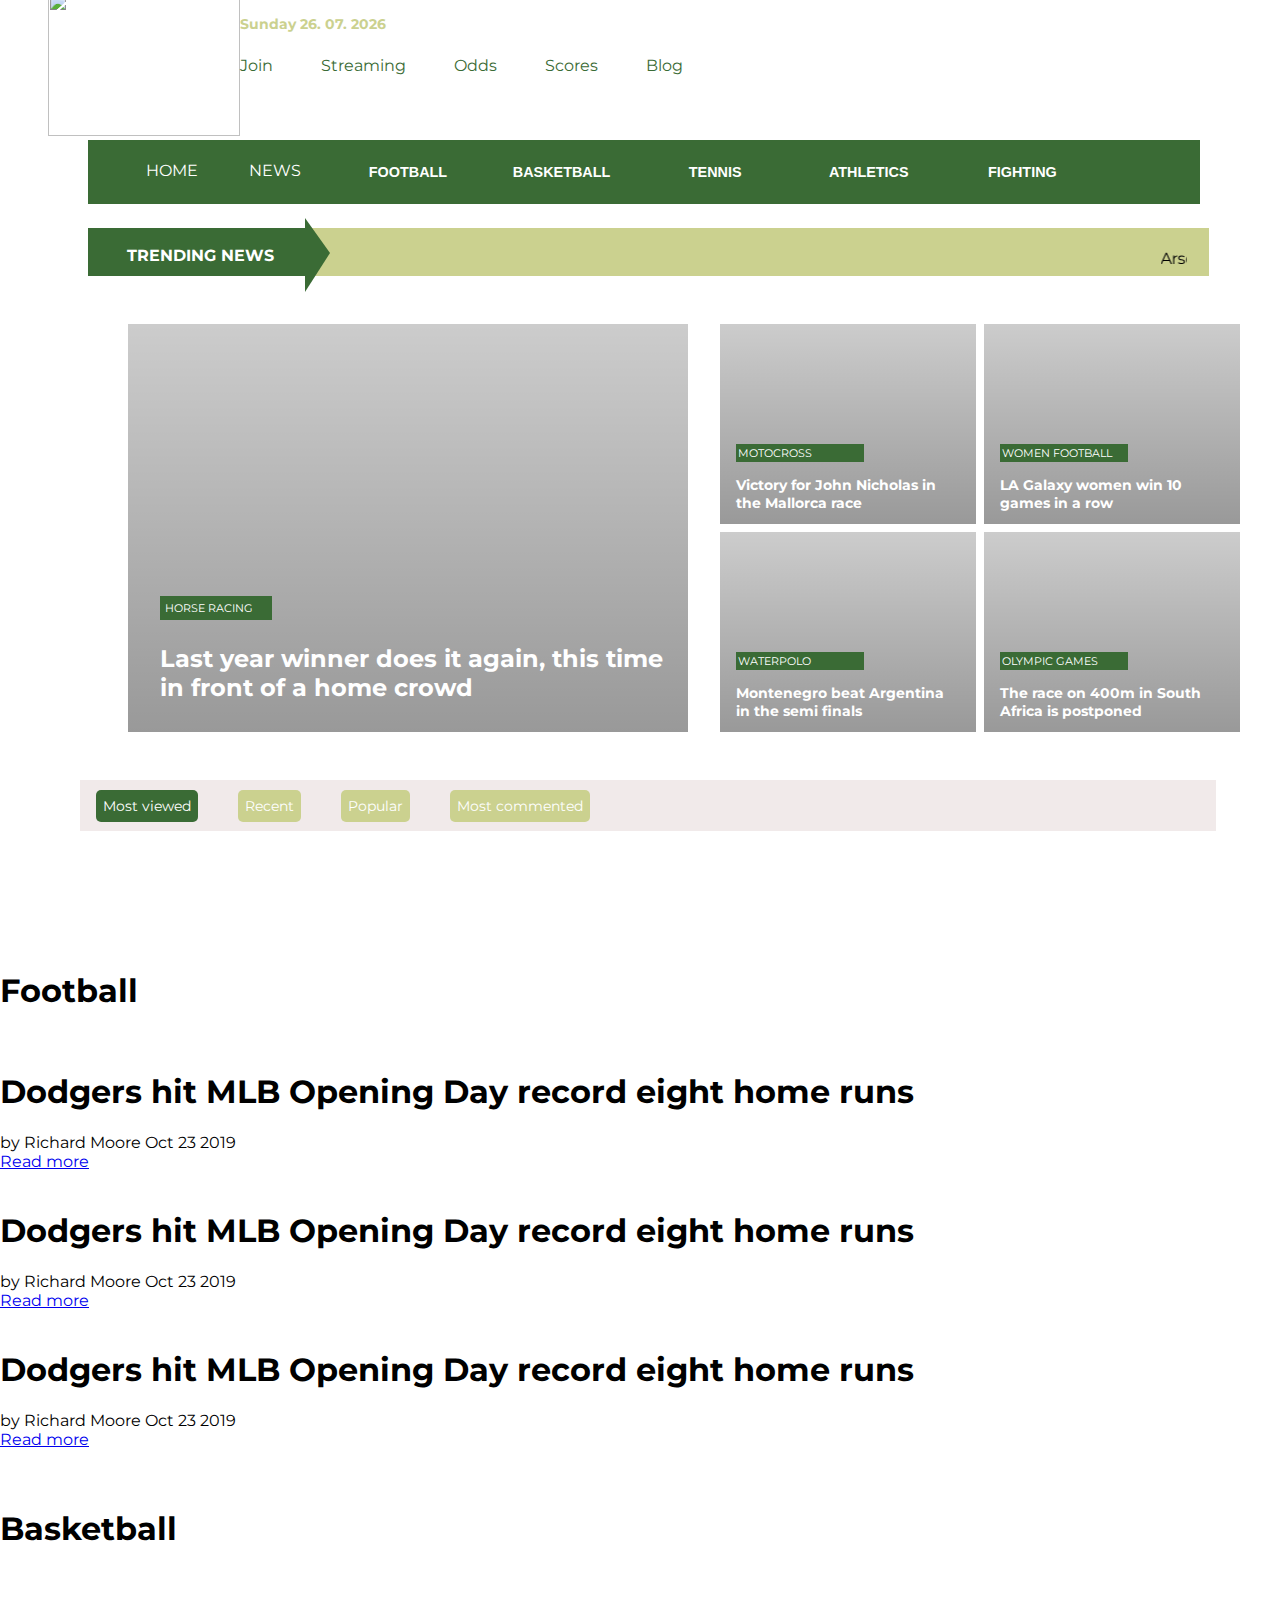
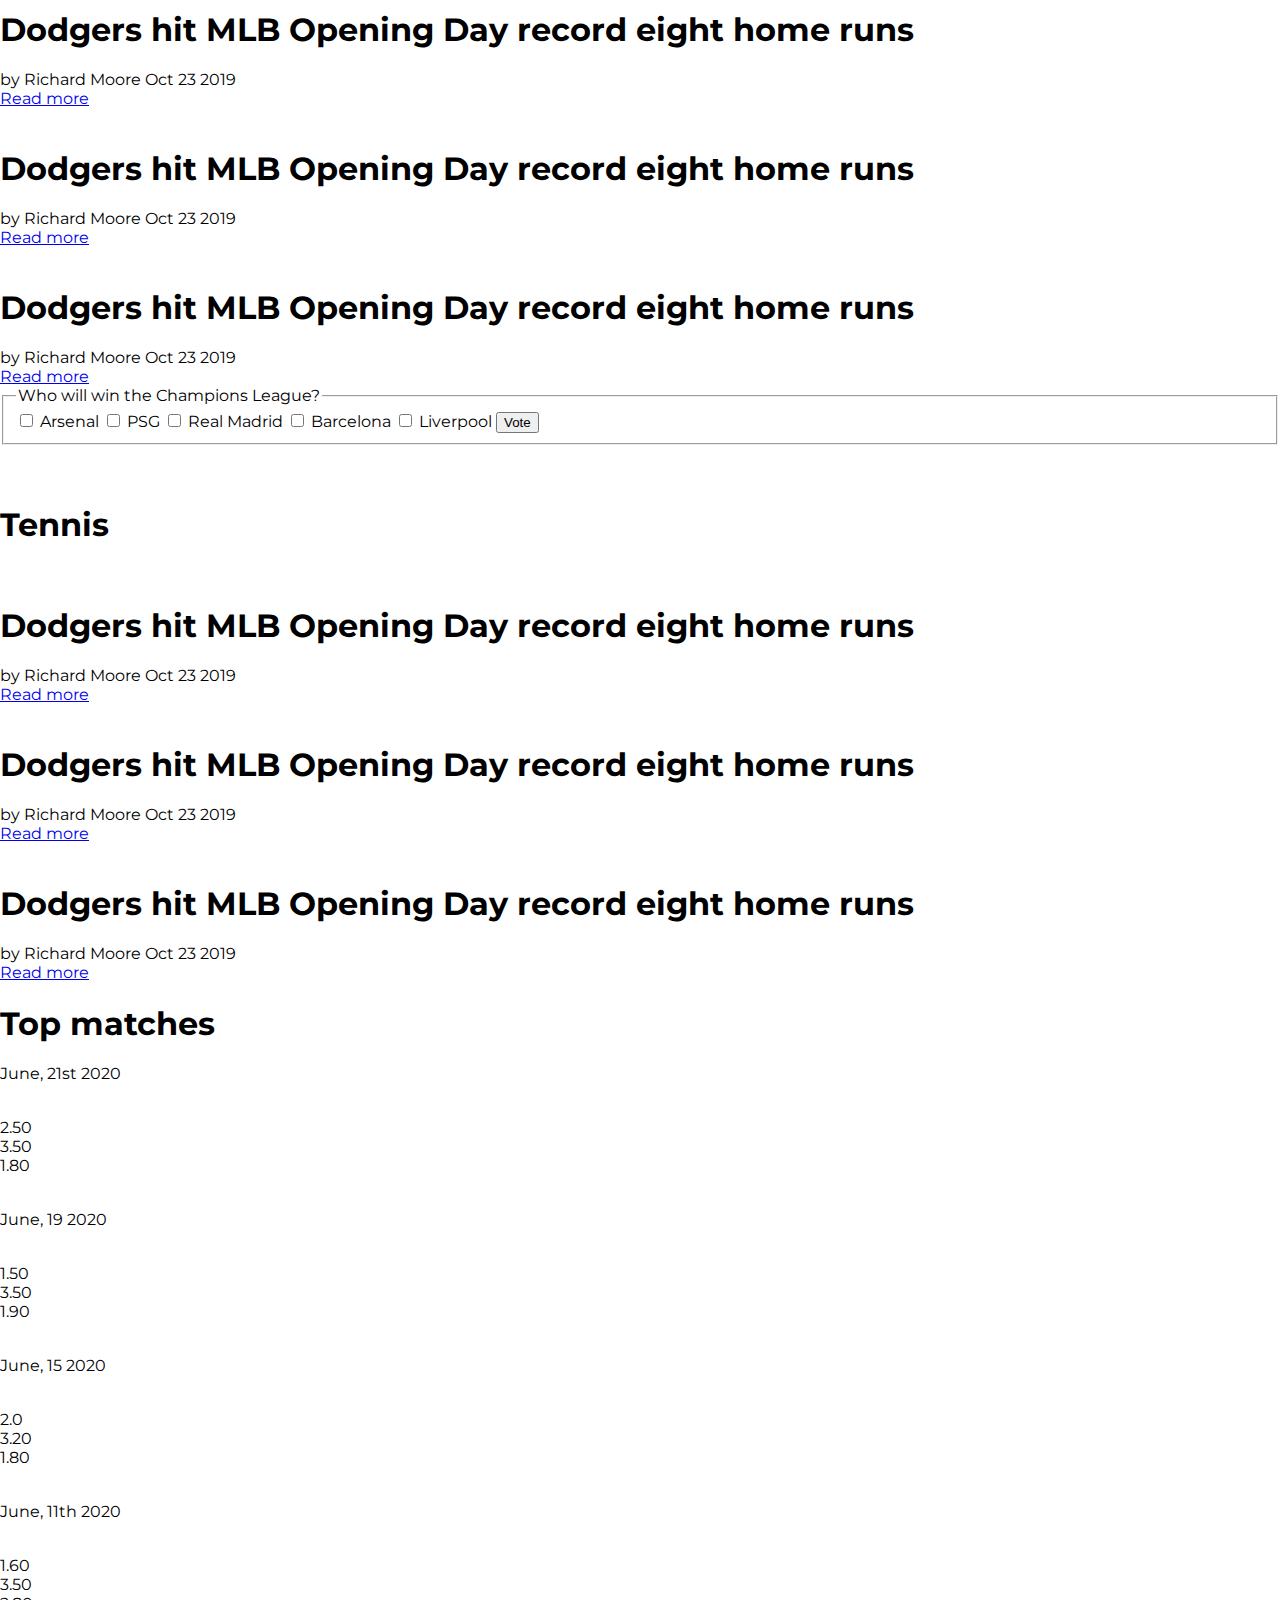
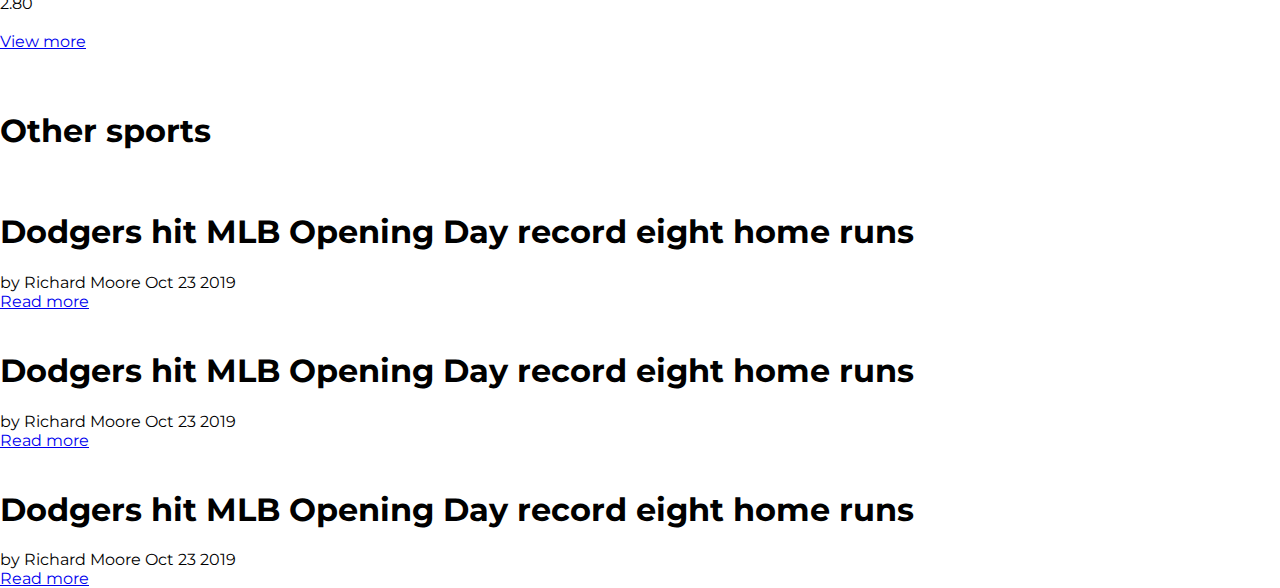
==== commit 8c90d05d: "Update index.html" ====
--- a/index.html
+++ b/index.html
@@ -505,6 +505,36 @@
                 </div>
             </div>
         </div>
+        
+        <div class="poll">
+            <fieldset>
+                <legend>Who will win the Champions League?</legend>
+                <form class="form"  name="form1" >
+                    <label>
+                        <input type="checkbox" name="Poll"  />
+                        Arsenal
+                     </label>
+                    <label>
+                        <input type="checkbox" name="Poll"  />
+                        PSG
+                    </label>
+                    <label>
+                        <input type="checkbox" name="Poll"  />
+                        Real Madrid
+                    </label>
+                    <label>
+                        <input type="checkbox" name="Poll"  />
+                        Barcelona
+                    </label>
+                    <label>
+                        <input type="checkbox" name="Poll"  />
+                        Liverpool
+                    </label>
+                    <input type="submit" name="submit" class="submit" value="Vote" />
+                    
+                </form>
+            </fieldset>
+        </div>
     </div>
 
 
@@ -560,6 +590,162 @@
                 </div>
             </div>
         </div>
+        
+        <div class="our-bets">
+            <h1>Top matches</h1>
+            <div class="matches-wrapper">
+               <div class="match-wrapper">
+                   <p>June, 21st 2020</p>
+                    <div class="match">
+                        <div class="club">
+                            <img src="img/logo-1.png" alt="">
+                            
+                        </div>
+
+                        <div class="odds">
+                           
+                            <div class="odd">
+                                
+                                <i class="fas fa-long-arrow-alt-up"></i>
+                                <span>2.50</span>
+                            </div>
+                            <div class="odd">
+                                
+                                <i class="fas fa-long-arrow-alt-up"></i>
+                                <span>3.50</span>
+                            </div>
+                            <div class="odd">
+                                
+                                <i class="fas fa-long-arrow-alt-down" style="color:red"></i>
+                                <span>1.80</span>
+                            </div>
+                        </div>
+
+                        <div class="club">
+                            <img src="img/logo-2.png" alt="">
+                            
+                        </div>
+                    </div>
+                    
+                </div>
+
+                <div class="match-wrapper">
+                    <p>June, 19 2020</p>
+                     <div class="match">
+                         <div class="club">
+                             <img src="img/logo-3.jpg" alt="">
+                             
+                         </div>
+ 
+                         <div class="odds">
+                            
+                             <div class="odd">
+                                 
+                                 <i class="fas fa-long-arrow-alt-up" style="color:red"></i>
+                                 <span>1.50</span>
+                             </div>
+                             <div class="odd">
+                                 
+                                 <i class="fas fa-long-arrow-alt-up"></i>
+                                 <span>3.50</span>
+                             </div>
+                             <div class="odd">
+                                 
+                                 <i class="fas fa-long-arrow-alt-down" ></i>
+                                 <span>1.90</span>
+                             </div>
+                         </div>
+ 
+                         <div class="club">
+                             <img src="img/logo-4.png" alt="">
+                             
+                         </div>
+                     </div>
+                     
+                 </div>
+
+                 <div class="match-wrapper">
+                    <p>June, 15 2020</p>
+                     <div class="match">
+                         <div class="club">
+                             <img src="img/logo-5.png" alt="">
+                            
+                         </div>
+ 
+                         <div class="odds">
+                            
+                             <div class="odd">
+                                 
+                                 <i class="fas fa-long-arrow-alt-up"></i>
+                                 <span>2.0</span>
+                             </div>
+                             <div class="odd">
+                                 
+                                 <i class="fas fa-long-arrow-alt-up" style="color:red"></i>
+                                 <span>3.20</span>
+                             </div>
+                             <div class="odd">
+                                 
+                                 <i class="fas fa-long-arrow-alt-down" ></i>
+                                 <span>1.80</span>
+                             </div>
+                         </div>
+ 
+                         <div class="club">
+                             <img src="img/logo-6.png" alt="">
+                             
+                         </div>
+                     </div>
+                     
+                 </div>
+
+                 <div class="match-wrapper">
+                    <p>June, 11th 2020</p>
+                     <div class="match">
+                         <div class="club">
+                             <img src="img/logo-7.jpg" alt="">
+                             
+                         </div>
+ 
+                         <div class="odds">
+                            
+                             <div class="odd">
+                                 
+                                 <i class="fas fa-long-arrow-alt-up" style="color:red"></i>
+                                 <span>1.60</span>
+                             </div>
+                             <div class="odd">
+                                 
+                                 <i class="fas fa-long-arrow-alt-up"></i>
+                                 <span>3.50</span>
+                             </div>
+                             <div class="odd">
+                                 
+                                 <i class="fas fa-long-arrow-alt-down" ></i>
+                                 <span>2.80</span>
+                             </div>
+                         </div>
+ 
+                         <div class="club">
+                             <img src="img/logo-4.png" alt="">
+                             
+                         </div>
+                     </div>
+                     
+                 </div>
+               </div>
+
+               <a class="button-bet" href="#">View more</a>
+            </div>
+
+
+            
+        </div>
+
+         
+
+    </div>
+
     </div>
 
 
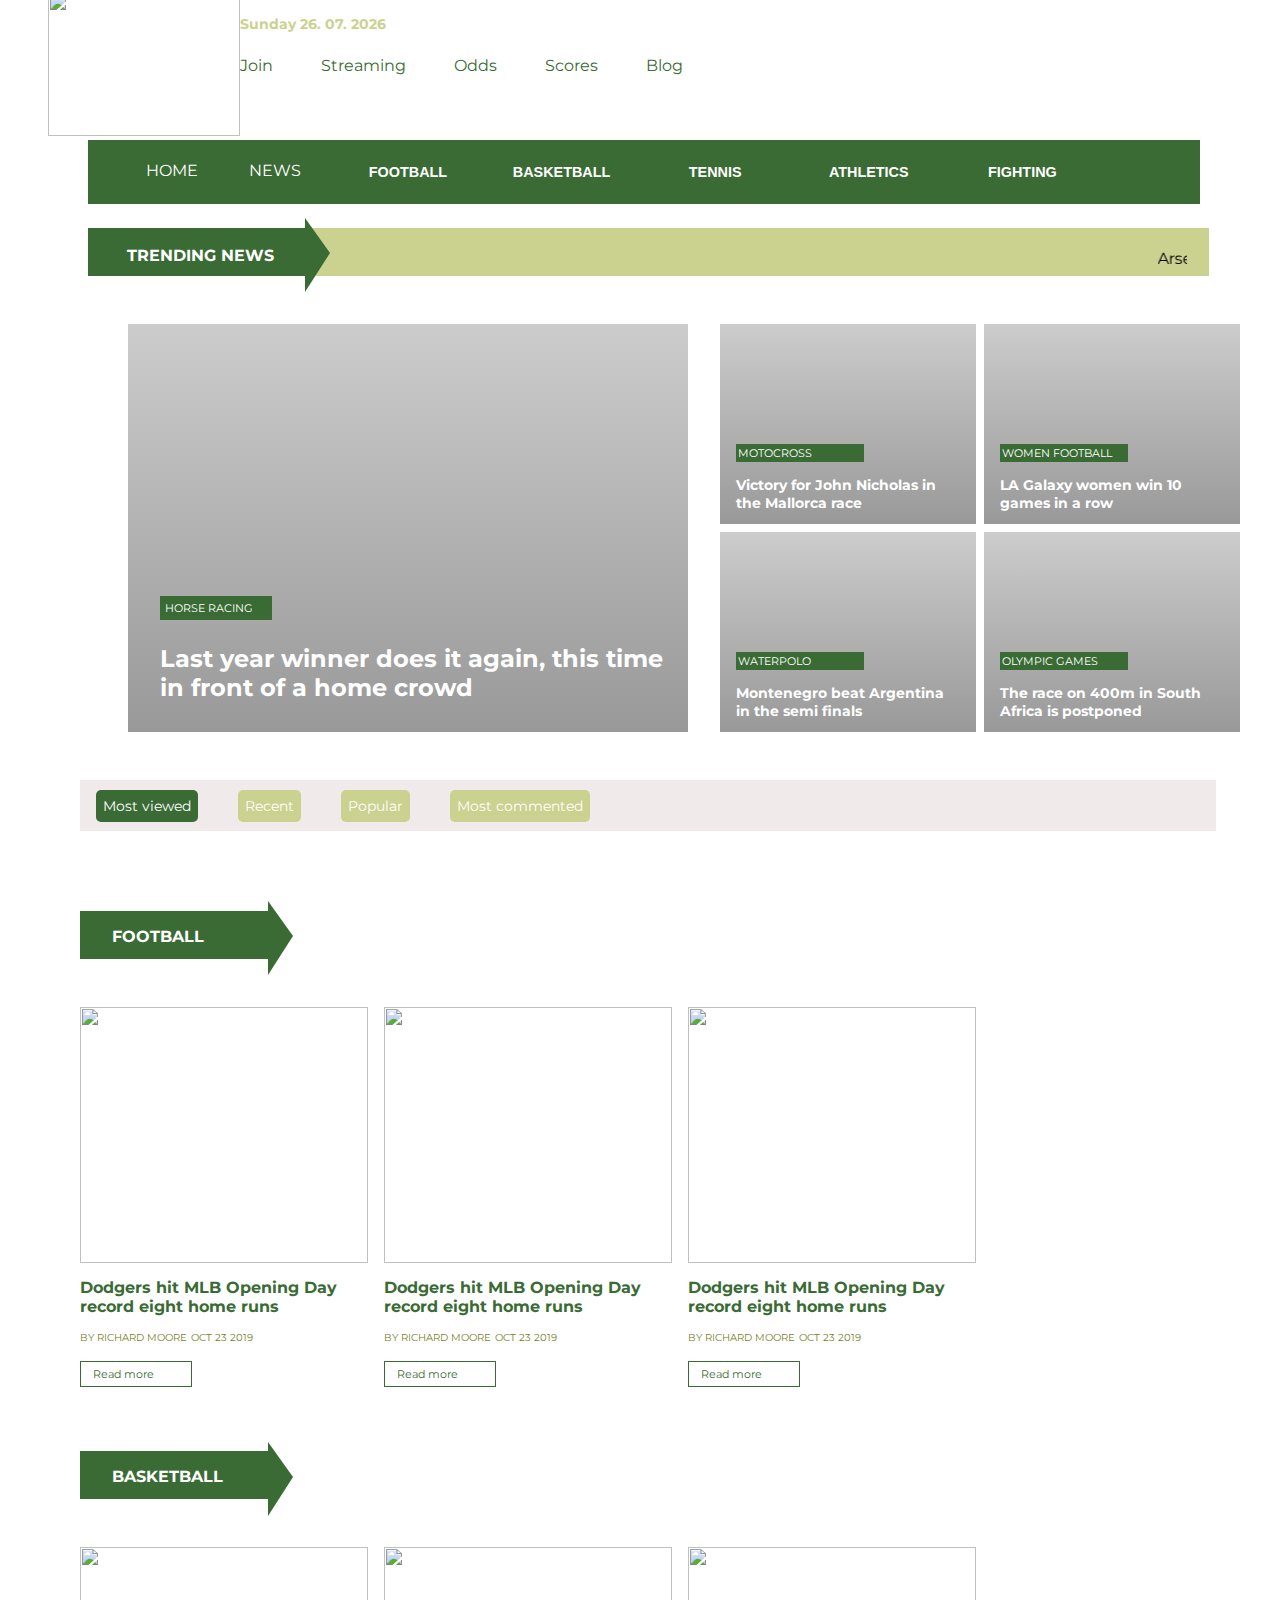
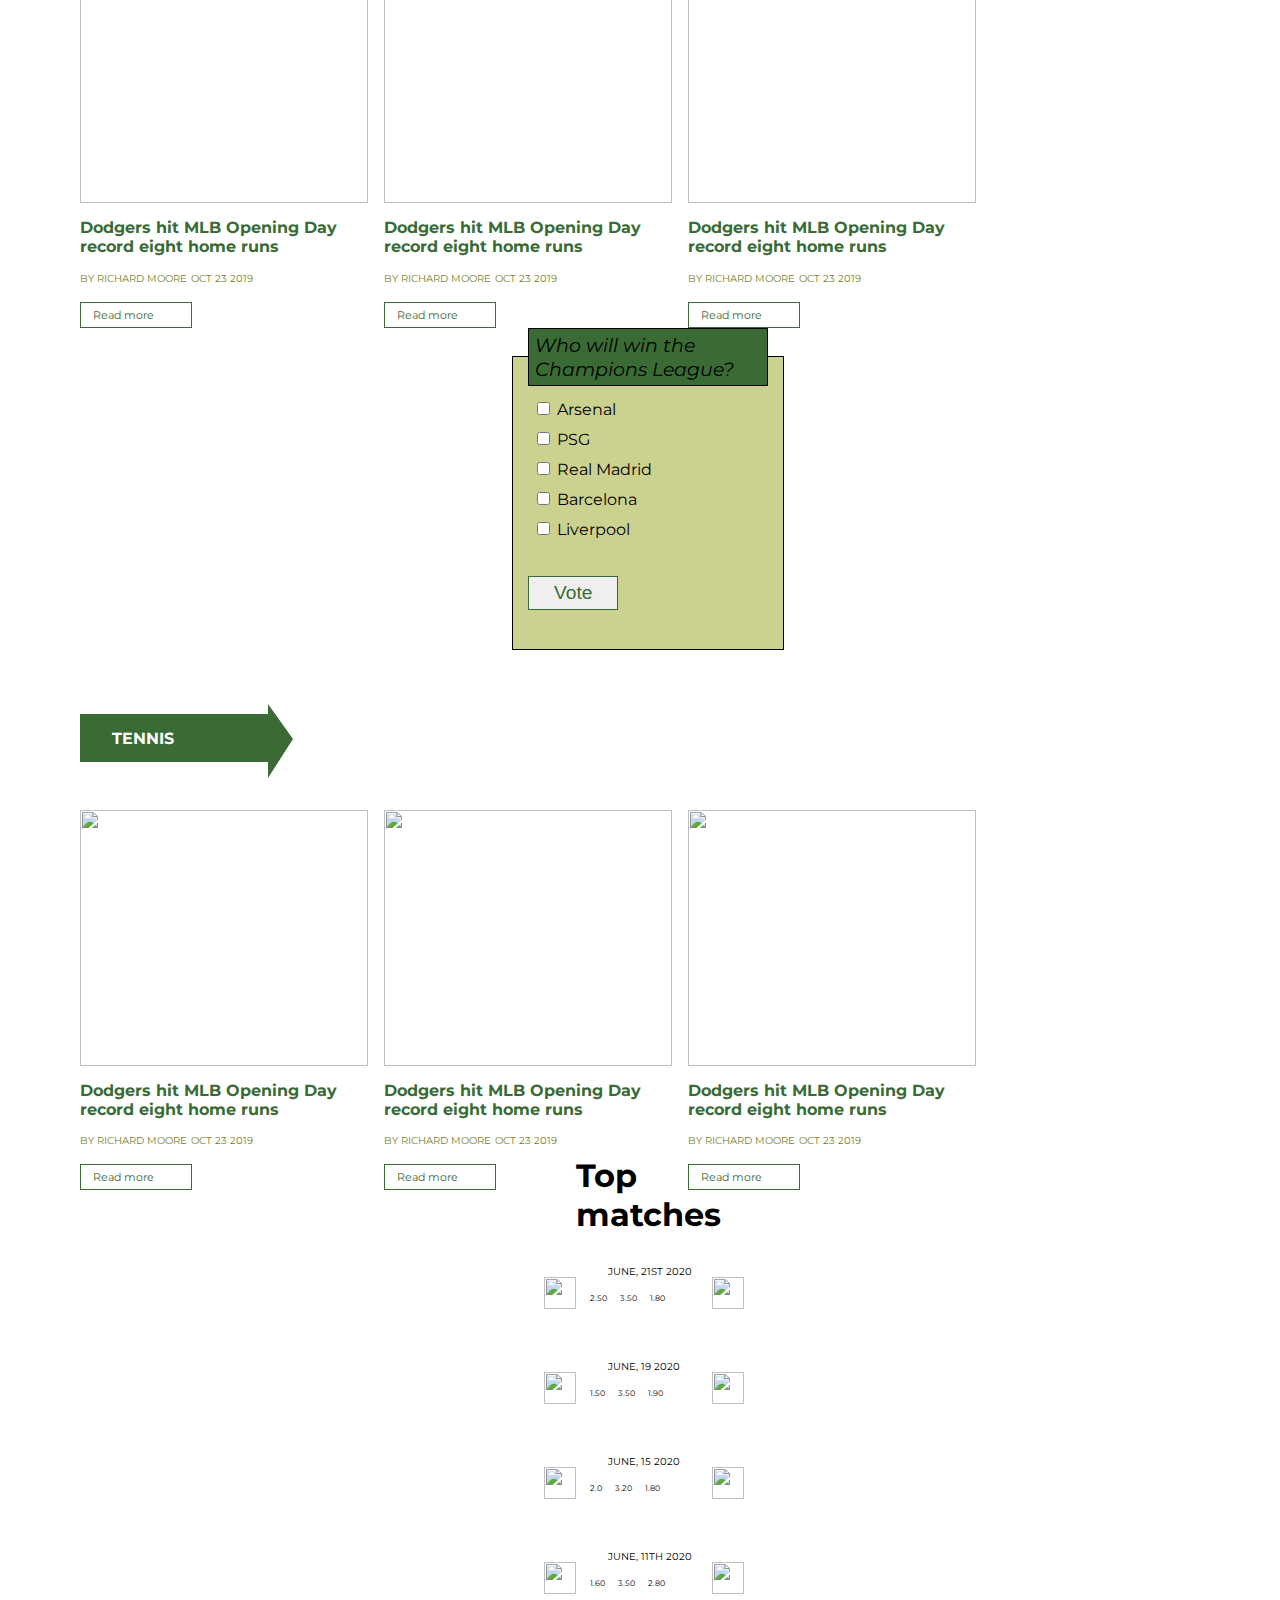
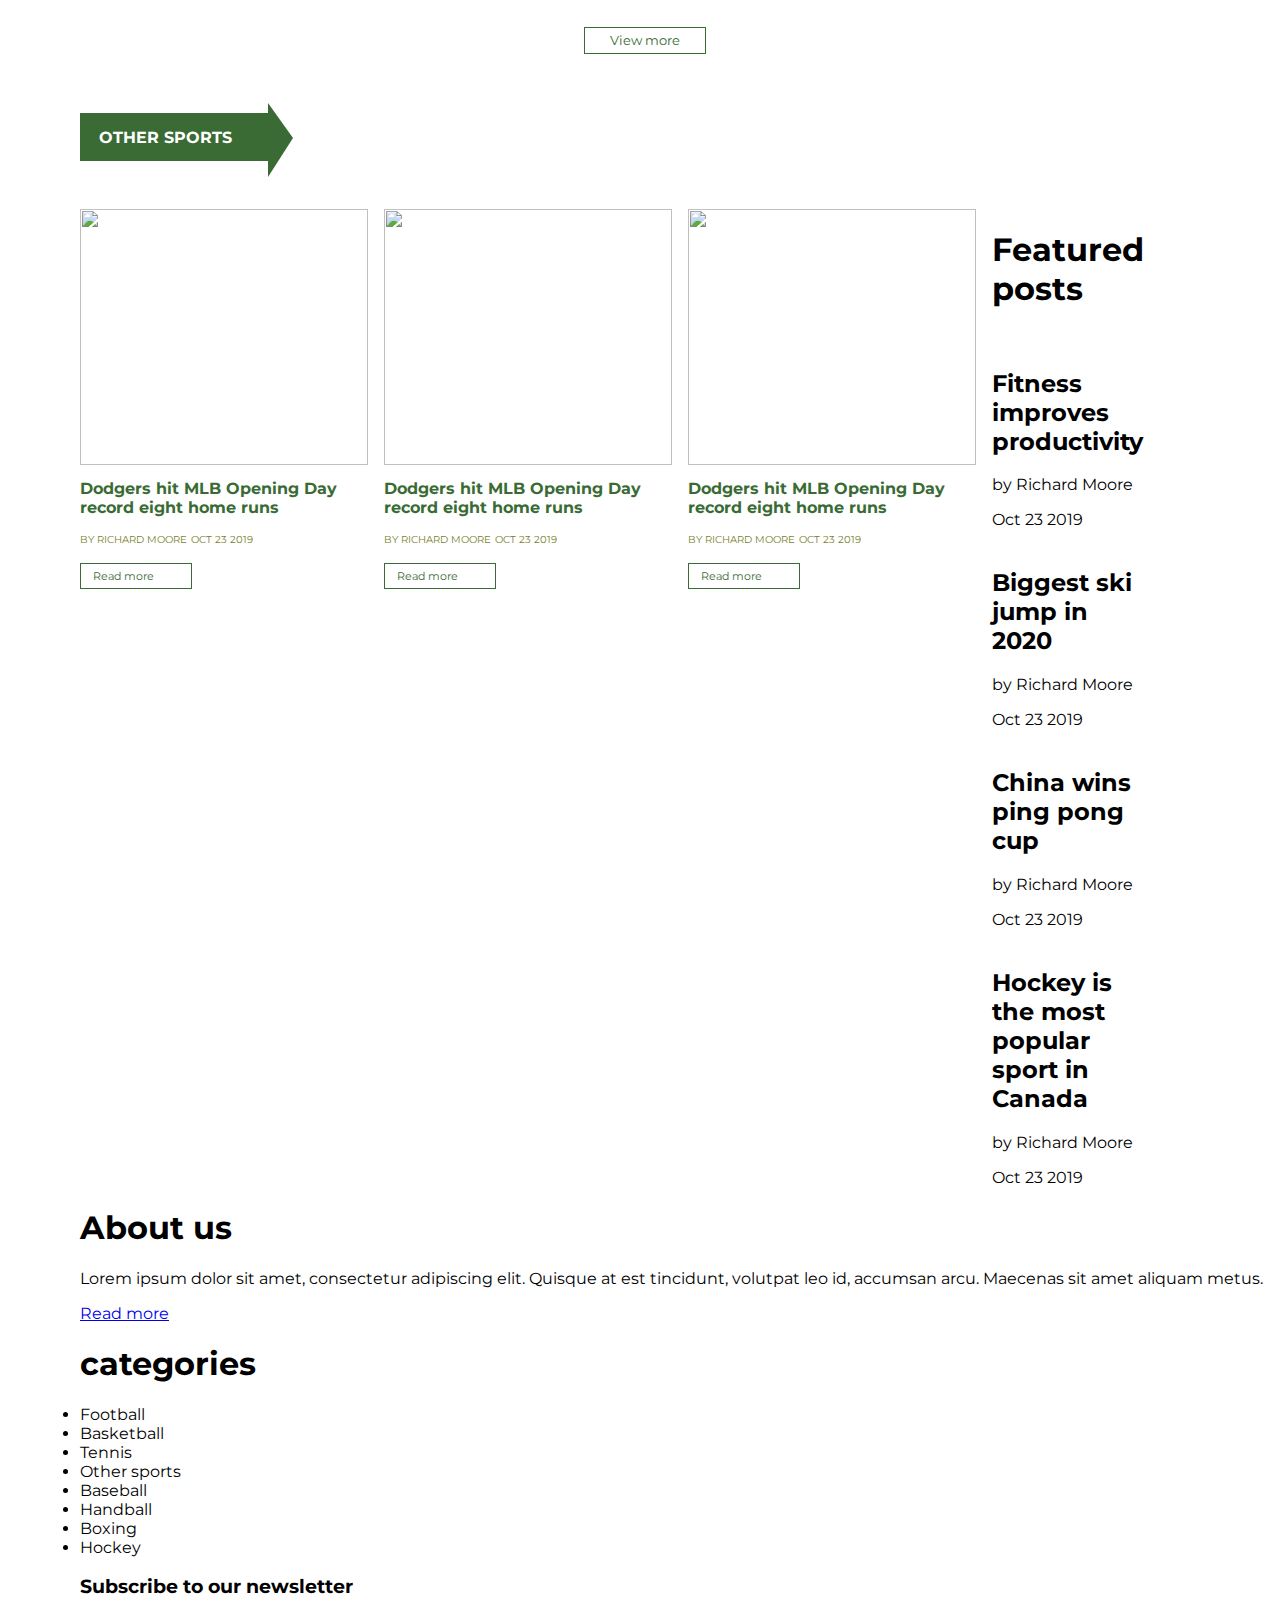
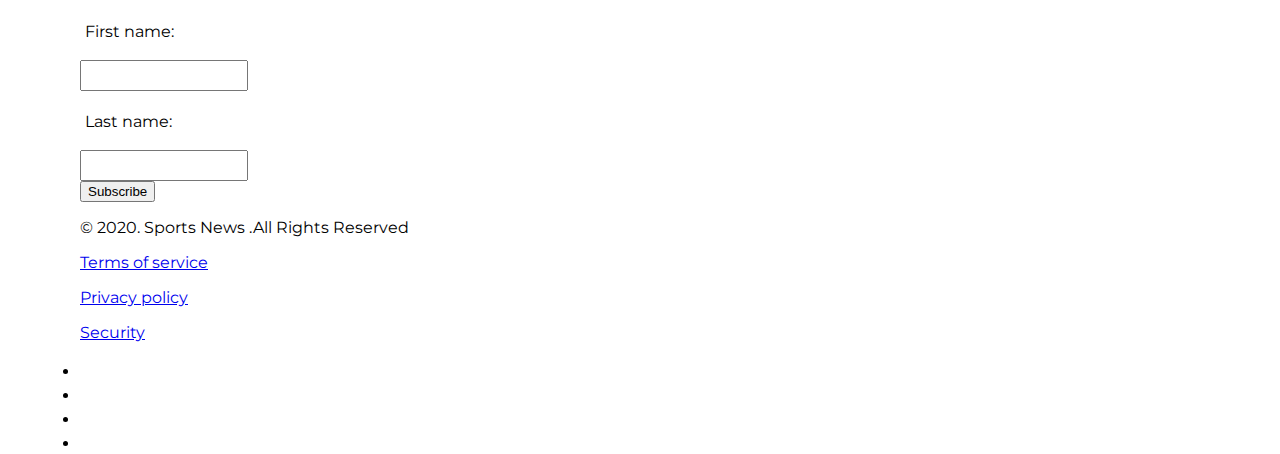
==== commit d925bb8e: "Update index.html" ====
--- a/index.html
+++ b/index.html
@@ -793,8 +793,135 @@
                     <div class="f-button"><a href="#">Read more</a></div>
                 </div>
             </div>
+            <div class="featured-posts">
+            <h1>Featured posts</h1>
+            <div class="featured">
+                <img src="img/featured-1.jpg" alt="">
+                <div class="featured-info">
+                    <h2>Fitness improves productivity </h2>
+                    <p>by Richard Moore</p>
+                    <span>Oct 23 2019</span> 
+                </div>
+            </div>
+
+            <div class="featured">
+                <img src="img/featured-2.jpg" alt="">
+                <div class="featured-info">
+                    <h2>Biggest ski jump in 2020</h2>
+                    <p>by Richard Moore</p>
+                    <span>Oct 23 2019</span> 
+                </div>
+            </div>
+
+            <div class="featured">
+                <img src="img/featured-3.jpg" alt="">
+                <div class="featured-info">
+                    <h2>China wins ping pong cup </h2>
+                    <p>by Richard Moore</p>
+                    <span>Oct 23 2019</span> 
+                </div>
+            </div>
+
+            <div class="featured">
+                <img src="img/featured-4.jpg" alt="">
+                <div class="featured-info">
+                    <h2>Hockey is the most popular sport in Canada </h2>
+                    <p>by Richard Moore</p>
+                    <span>Oct 23 2019</span> 
+                </div>
+            </div>
         </div>
     </div>
-
-
-
+        
+        
+    <!-----------------------FOOTER----------------------->
+
+    <div class="footer-wrapper">
+       
+        <div class="footer">
+
+            <div class="about-us">
+                <h1>About us</h1>
+                <p>Lorem ipsum dolor sit amet, consectetur adipiscing elit. Quisque at est tincidunt, volutpat leo id, accumsan arcu. Maecenas sit amet aliquam metus.</p>
+                <a href="#">Read more</a>
+            </div>
+    
+            <div class="categories">
+                <h1>categories</h1>
+                <div class="lists">
+                    <div class="list">
+                        <li>Football</li>
+                        <li>Basketball</li>
+                        <li>Tennis</li>
+                        <li>Other sports</li>
+                    </div>
+        
+                    <div class="list">
+                        <li>Baseball</li>
+                        <li>Handball</li>
+                        <li>Boxing</li>
+                        <li>Hockey</li>
+                    </div>
+                </div>
+            </div>
+    
+           
+    
+            <div class="newsletter-wrapper newsletter-img">
+                <div class="newsletter">
+                    <div class="letter-text">
+                        <h3>Subscribe to our newsletter </h1>
+                    </div>
+        
+                    <form>
+                        <label for="fname">First name:</label><br>
+                        <input type="text" id="fname" name="fname"  style="height: 25px;width:10rem;margin-top: -1rem;"><br>
+                        <label for="lname"style="margin-top:1rem;">Last name:</label><br>
+                        <input type="text" id="lname" name="lname" style="height: 25px; width:10rem;margin-top: -1rem;">
+                        
+                    </form> 
+                    <button>Subscribe</button>
+                </div>
+            </div>
+        </div>
+
+    
+        <div class="footer-bottom">
+            <p class="copy">© 2020. Sports News .All Rights Reserved</p>
+
+            <div class="bottom">
+                <div class="links">
+                    <p><a href="#">Terms of service</a></p>
+                    <p><a href="#">Privacy policy</a></p>
+                    <p><a href="#">Security</a></p>
+                </div>
+
+                <div class="social1">
+                    <li><a href="#" class="fb"><ion-icon name="logo-facebook" style=" color:#3a6b35;;;font-size: 20px;"></ion-icon></a></li>
+                    <li><a href="#" class="tw"><ion-icon name="logo-twitter" style=" color:#3a6b35;;;font-size: 20px;"></ion-icon></a></li>
+                    <li><a href="#" class= "gp" style=" color:#3a6b35;;;font-size: 20px;"><ion-icon name="logo-instagram"></ion-icon></a></li>
+                    <li><a href="#"><ion-icon name="logo-linkedin"  style=" color:#3a6b35;;;font-size: 20px;"></ion-icon></a></li>
+                </div>
+            </div>
+        </div>
+    </div>
+
+
+
+
+
+
+
+
+
+
+    <script src="https://ajax.googleapis.com/ajax/libs/jquery/3.5.1/jquery.min.js"></script>
+    <script src="script.js"></script>
+    
+    <script src="https://unpkg.com/ionicons@5.0.0/dist/ionicons.js"></script>
+</body>
+</html>
+        
+
+
+
--- a/style.css
+++ b/style.css
@@ -509,3 +509,218 @@
 .advert a:hover {
     background-color: #787e2a;
 }
+
+
+
+/*-----------------------SECTION NEWS-----------------------*/
+
+.section-news {
+    margin-left: 5rem;
+}
+
+.title1 {
+    width: 16%;
+    text-align: center;
+    background:#3a6b35;
+    height: 3rem;
+    position: relative;
+    margin-bottom: 3rem;
+    margin-top: 4rem;
+    display: flex;
+}
+.title1:after {
+    position: absolute;
+    content: "";
+    right: -24%;
+    border-left: 25px solid #3a6b35;
+    border-top: 35px solid transparent;
+    border-right: 25px solid transparent;
+    border-bottom: 39px solid transparent;
+    top: -20%;
+}
+.title1 h1 {
+    font-size: 1rem;
+    text-transform: uppercase;
+    color:#fff;
+    padding-top: 0.3rem;
+    
+   
+}
+
+.section-articles {
+    display: flex;
+    width: 80%;
+    
+}
+
+.f-article {
+    margin-right: 1rem;
+}
+.f-article img {
+    width: 18rem;
+    height: 16rem;
+}
+
+
+.f-info {
+    width: 17rem;
+    
+}
+.f-info h1 {
+    font-size: 1rem;
+    color:#3a6b35;
+    cursor: pointer;
+}
+
+.f-info span {
+    color:rgb(120, 126, 42);
+    text-transform: uppercase;
+    font-size: 0.65rem;
+}
+.f-button {
+    margin-top: 1rem;
+    text-decoration: none;
+    border: 1px solid #3a6b35;
+    padding: 5px;
+    font-size: 0.7rem;
+    margin-right: 10rem;
+}
+
+.f-button a {
+    text-decoration: none;
+    color:#3a6b35;
+    padding-left: 7px;
+}
+
+.f-button a:hover {
+    color:#787e2a;
+}
+
+
+
+/*-----------------------BASKETBALL-----------------------*/
+
+
+label  {
+	display: block;
+	padding: 5px;
+	font-size: 1rem;
+    color: black;
+    cursor: pointer;
+}
+
+fieldset {
+	margin-left: 27rem;
+	width: 15rem;
+	padding: 8px 15px 15px 15px;
+	border: 1px solid black;
+    display: block; 
+    background-color: #cbd18f;
+}
+
+legend {
+    padding: 4px 6px 4px 6px;
+    border: 1px solid black;
+    font-size: 1.2rem;
+    color: black;
+    font-style: italic;
+    background-color: #3a6b35;
+}
+
+.submit {
+    cursor: pointer;
+    margin-top: 2rem;
+    border: 1px solid #3a6b35;
+    padding: 5px 25px;
+    font-size: 1.2rem;
+    color: #3a6b35;
+   
+}
+
+.form {
+    height: 15rem;
+    
+}
+
+
+/*-----------------------TENNIS-----------------------*/
+
+.our-bets {
+    margin-left: 26rem;
+    width: 18rem;
+    margin-top: -3.5rem;
+    
+}
+
+.our-bets h1 {
+   padding-left: 5rem;
+}
+.matches-wrapper {
+    margin-left: 3rem;
+    margin-top: -1rem;
+    margin-bottom: 2rem;
+}
+.button-bet {
+    text-decoration: none;
+    cursor: pointer;
+    margin-left: 5.5rem;
+    border: 1px solid #3a6b35;
+    padding: 5px 25px;
+    font-size: 0.8rem;
+    color: #3a6b35;
+}
+.match-wrapper {
+    margin-top: 3rem;
+}
+
+.match-wrapper p {
+    padding-left: 4rem;
+    text-transform: uppercase;
+    font-size: 0.6rem;
+    margin-bottom: 0rem;
+    
+}
+
+.match {
+    display: flex;
+}
+.club {
+    display: block;
+    margin-right: -1.5rem;
+}
+
+
+.odds {
+    display: flex;
+    font-size: 0.5rem;
+    padding-top:1rem;
+    width: 10rem;
+    margin-left: 2rem;
+    margin-right: -2rem;
+}
+
+.odd {
+    display: flex;
+    padding-right: 0.4rem;
+}
+
+.odd i {
+    font-size: 1rem;
+    color:green;
+    padding-left: 0.2rem;
+}
+
+.odd span {
+    padding-left: 0.2rem;
+}
+.club img{
+    width: 2rem;
+    height: 2rem;
+}
+
+.tips {
+    display: flex;
+}
+.tips span {
+    padding-right: 2rem;
+}
